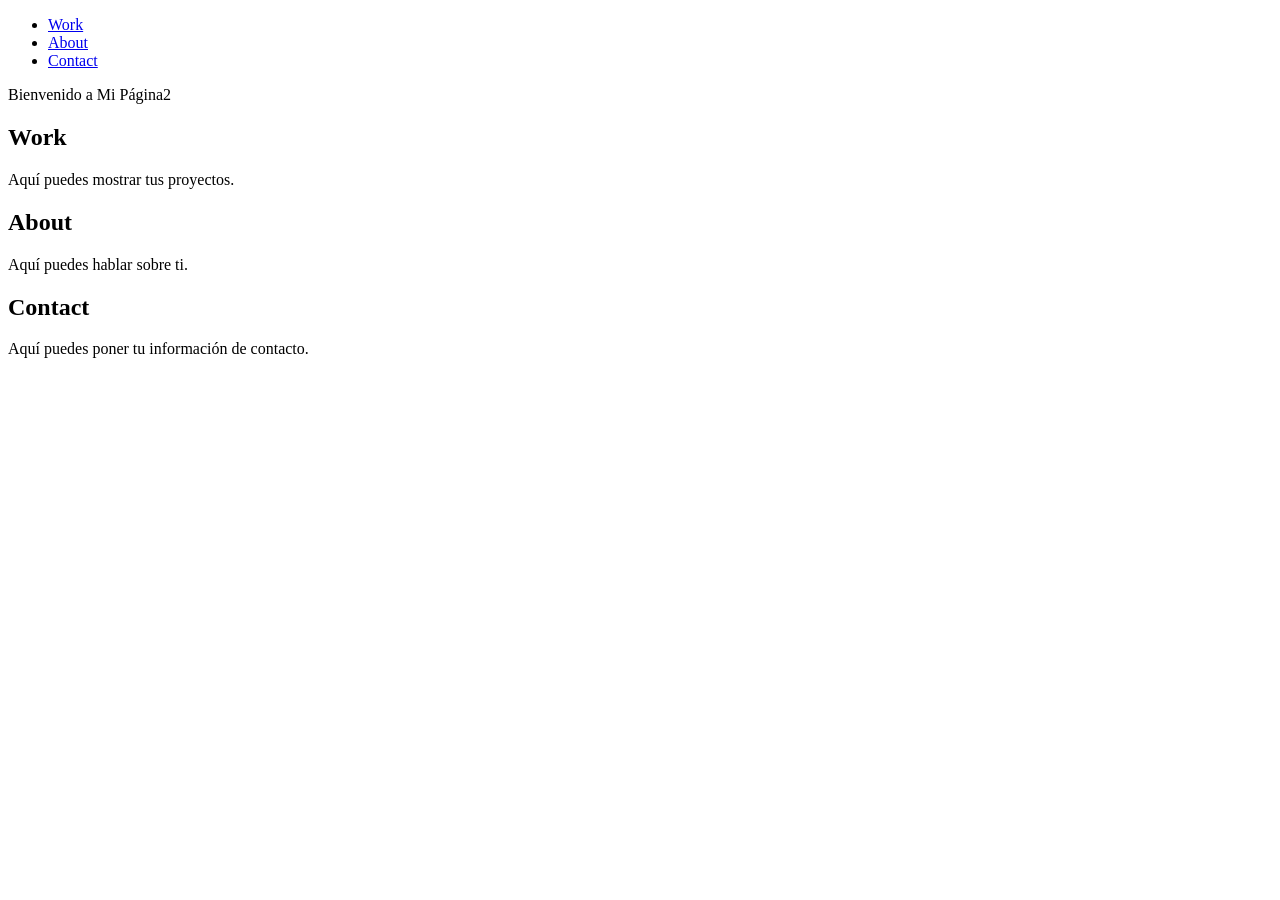
==== rictusproyect/index.html @ 82aa439c "modificado" ====
<!DOCTYPE html>
<html lang="es">
<head>
    <meta charset="UTF-8">
    <title>Mi Página Web</title>
    <meta name="viewport" content="width=device-width, initial-scale=1.0">
    
    <!-- Conexión al archivo CSS -->
    <link rel="stylesheet" href="style.css">
</head>
<body>

<header>
    <nav>
        <ul>
            <li><a href="#work">Work</a></li>
            <li><a href="#about">About</a></li>
            <li><a href="#contact">Contact</a></li>
        </ul>
    </nav>
</header>

<!-- Imagen principal -->
<div class="hero">
    Bienvenido a Mi Página2
</div>

<!-- Secciones -->
<section id="work">
    <h2>Work</h2>
    <p>Aquí puedes mostrar tus proyectos.</p>
</section>

<section id="about">
    <h2>About</h2>
    <p>Aquí puedes hablar sobre ti.</p>
</section>

<section id="contact">
    <h2>Contact</h2>
    <p>Aquí puedes poner tu información de contacto.</p>
</section>

</body>
</html>
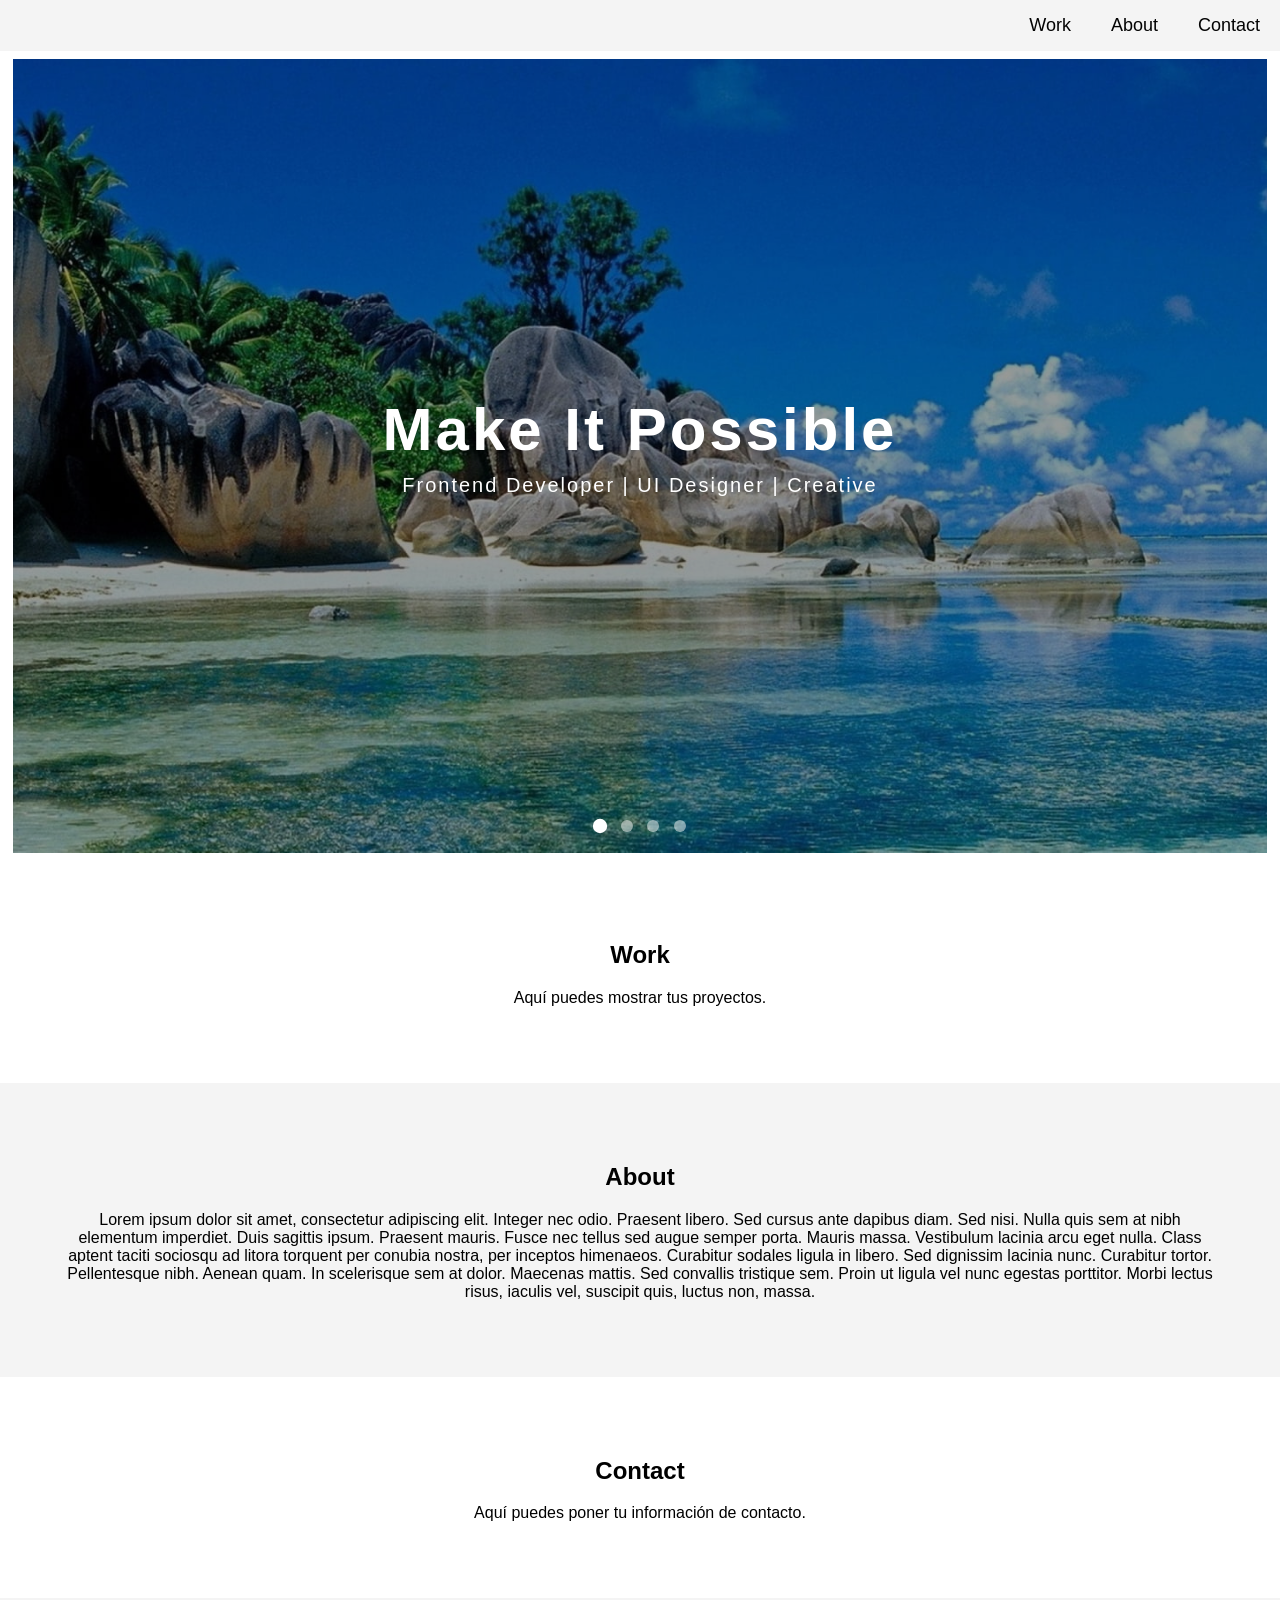
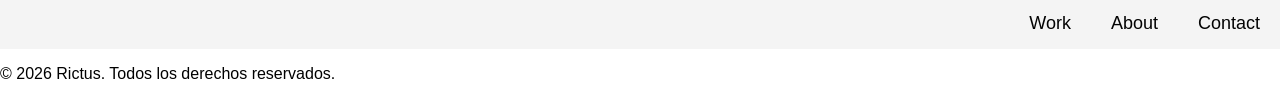
==== commit 351eb258: "pagina avanzada" ====
--- a/rictusproyect/index.html
+++ b/rictusproyect/index.html
@@ -1,45 +1,94 @@
-<!DOCTYPE html>
+<!doctype html>
 <html lang="es">
-<head>
-    <meta charset="UTF-8">
-    <title>Mi Página Web</title>
-    <meta name="viewport" content="width=device-width, initial-scale=1.0">
-    
-    <!-- Conexión al archivo CSS -->
-    <link rel="stylesheet" href="style.css">
-</head>
-<body>
+  <head>
+    <meta charset="UTF-8" />
+    <title>Rictus</title>
+    <meta name="viewport" content="width=device-width, initial-scale=1.0" />
 
-<header>
-    <nav>
+    <link rel="stylesheet" href="style.css" />
+  </head>
+  <body>
+    <header>
+      <nav>
         <ul>
-            <li><a href="#work">Work</a></li>
-            <li><a href="#about">About</a></li>
-            <li><a href="#contact">Contact</a></li>
+          <li><a href="#work">Work</a></li>
+          <li><a href="#about">About</a></li>
+          <li><a href="#contact">Contact</a></li>
         </ul>
-    </nav>
-</header>
+      </nav>
+    </header>
 
-<!-- Imagen principal -->
-<div class="hero">
-    Bienvenido a Mi Página2
-</div>
+    <!-- SLIDER -->
+    <div class="slider">
+      <div class="slides">
+        <img src="images/img1.jpg" class="slide active" />
+        <img src="images/img2.jpg" class="slide" />
+        <img src="images/img3.jpg" class="slide" />
+        <img src="images/img2.jpg" class="slide" />
+      </div>
 
-<!-- Secciones -->
-<section id="work">
-    <h2>Work</h2>
-    <p>Aquí puedes mostrar tus proyectos.</p>
-</section>
+      <!-- TEXTO ENCIMA -->
+      <div class="hero-text">
+        <h1>Make It Possible</h1>
+        <p>Frontend Developer | UI Designer | Creative</p>
+      </div>
 
-<section id="about">
-    <h2>About</h2>
-    <p>Aquí puedes hablar sobre ti.</p>
-</section>
+      <!-- INDICADORES -->
+      <div class="dots">
+        <span class="dot active"></span>
+        <span class="dot"></span>
+        <span class="dot"></span>
+        <span class="dot"></span>
+      </div>
+    </div>
 
-<section id="contact">
-    <h2>Contact</h2>
-    <p>Aquí puedes poner tu información de contacto.</p>
-</section>
+    <section id="work">
+      <h2>Work</h2>
+      <p>Aquí puedes mostrar tus proyectos.</p>
+    </section>
 
-</body>
-</html>+    <section id="about">
+      <h2>About</h2>
+      <p>
+        Lorem ipsum dolor sit amet, consectetur adipiscing elit. Integer nec
+        odio. Praesent libero. Sed cursus ante dapibus diam. Sed nisi. Nulla
+        quis sem at nibh elementum imperdiet. Duis sagittis ipsum. Praesent
+        mauris. Fusce nec tellus sed augue semper porta. Mauris massa.
+        Vestibulum lacinia arcu eget nulla. Class aptent taciti sociosqu ad
+        litora torquent per conubia nostra, per inceptos himenaeos. Curabitur
+        sodales ligula in libero. Sed dignissim lacinia nunc. Curabitur tortor.
+        Pellentesque nibh. Aenean quam. In scelerisque sem at dolor. Maecenas
+        mattis. Sed convallis tristique sem. Proin ut ligula vel nunc egestas
+        porttitor. Morbi lectus risus, iaculis vel, suscipit quis, luctus non,
+        massa.
+      </p>
+    </section>
+
+    <section id="contact">
+      <h2>Contact</h2>
+      <p>Aquí puedes poner tu información de contacto.</p>
+    </section>
+
+    <div>
+        <header class="bottom-header">
+      <nav>
+        <ul>
+          <li><a href="#work">Work</a></li>
+          <li><a href="#about">About</a></li>
+          <li><a href="#contact">Contact</a></li>
+        </ul>
+      </nav>
+    </header>
+    </div>
+
+
+    <div>
+        <footer>
+            <p>&copy; 2026 Rictus. Todos los derechos reservados.</p>
+        </footer>
+    </div>
+   
+
+    <script src="script.js"></script>
+  </body>
+</html>
--- a/rictusproyect/style.css
+++ b/rictusproyect/style.css
@@ -0,0 +1,290 @@
+body {
+    margin: 0;
+    font-family: Arial, sans-serif;
+    scroll-behavior: smooth;
+}
+
+/* NAV */
+header {
+    background: #f4f4f4;
+    padding: 15px 0;
+}
+
+nav ul {
+    list-style: none;
+    display: flex;
+    justify-content: right;
+    margin: 0;
+    padding: 0;
+}
+
+nav ul li {
+    margin: 0 20px;
+}
+
+nav ul li a {
+    color: rgb(3, 3, 3);
+    text-decoration: none;
+    font-size: 18px;
+    transition: 0.3s;
+}
+
+nav ul li a:hover {
+    color: #00bcd4;
+}
+
+/* SLIDER */
+.slider {
+    position: relative;
+    width: 100%;
+    height: 90vh;
+    overflow: hidden;
+}
+
+.slides {
+    position: relative;
+    width: 100%;
+    height: 100%;
+}
+
+.slide {
+    position: absolute;
+    width: 98%;
+    height: 98%;
+    left: 1%;
+    top: 1%;
+    object-fit: cover;
+    opacity: 0;
+    transition: opacity 1s ease-in-out;
+}
+
+.slide.active {
+    opacity: 1;
+}
+
+/* Oscurecer imagen */
+.slider::after {
+    content: "";
+    position: absolute;
+    width: 98%;
+    height: 98%;
+    background: rgba(0,0,0,0.4);
+    top: 1%;
+    left: 1%;
+}
+
+/* TEXTO SOBRE SLIDER */
+.hero-text {
+    position: absolute;
+    top: 50%;
+    left: 50%;
+    transform: translate(-50%, -50%);
+    color: white;
+    text-align: center;
+    z-index: 2;
+}
+
+.hero-text h1 {
+    font-size: 60px;
+    margin: 0;
+    letter-spacing: 3px;
+}
+
+.hero-text p {
+    font-size: 20px;
+    margin-top: 10px;
+    letter-spacing: 2px;
+}
+
+/* INDICADORES */
+.dots {
+    position: absolute;
+    bottom: 25px;
+    width: 100%;
+    text-align: center;
+    z-index: 3;
+}
+
+.dot {
+    height: 12px;
+    width: 12px;
+    margin: 0 5px;
+    background-color: rgba(255,255,255,0.5);
+    border-radius: 50%;
+    display: inline-block;
+    cursor: pointer;
+    transition: 0.3s;
+}
+
+.dot.active {
+    background-color: white;
+    transform: scale(1.2);
+}
+
+/* SECCIONES */
+section {
+    padding: 60px;
+    text-align: center;
+}
+
+section:nth-child(even) {
+    background: #f4f4f4;
+body {
+    margin: 0;
+    font-family: Arial, sans-serif;
+    scroll-behavior: smooth;
+}
+
+/* NAV */
+header {
+    background: #111;
+    padding: 15px 0;
+}
+
+nav ul {
+    list-style: none;
+    display: flex;
+    justify-content: center;
+    margin: 0;
+    padding: 0;
+}
+
+nav ul li {
+    margin: 0 20px;
+}
+
+nav ul li a {
+    color: white;
+    text-decoration: none;
+    font-size: 18px;
+    transition: 0.3s;
+}
+
+nav ul li a:hover {
+    color: #00bcd4;
+}
+
+/* SLIDER */
+.slider {
+    position: relative;
+    width: 100%;
+    height: 90vh;
+    overflow: hidden;
+}
+
+.slides {
+    position: relative;
+    width: 100%;
+    height: 100%;
+}
+
+.slide {
+    position: absolute;
+    width: 100%;
+    height: 100%;
+    object-fit: cover;
+    opacity: 0;
+    transition: opacity 1s ease-in-out;
+}
+
+.slide.active {
+    opacity: 1;
+}
+
+/* Oscurecer imagen */
+.slider::after {
+    content: "";
+    position: absolute;
+    width: 100%;
+    height: 100%;
+    background: rgba(0,0,0,0.4);
+    top: 0;
+    left: 0;
+}
+
+/* TEXTO SOBRE SLIDER */
+.hero-text {
+    position: absolute;
+    top: 50%;
+    left: 50%;
+    transform: translate(-50%, -50%);
+    color: white;
+    text-align: center;
+    z-index: 2;
+}
+
+.hero-text h1 {
+    font-size: 60px;
+    margin: 0;
+    letter-spacing: 3px;
+}
+
+.hero-text p {
+    font-size: 20px;
+    margin-top: 10px;
+    letter-spacing: 2px;
+}
+
+/* INDICADORES */
+.dots {
+    position: absolute;
+    bottom: 25px;
+    width: 100%;
+    text-align: center;
+    z-index: 3;
+}
+
+.dot {
+    height: 12px;
+    width: 12px;
+    margin: 0 5px;
+    background-color: rgba(255,255,255,0.5);
+    border-radius: 50%;
+    display: inline-block;
+    cursor: pointer;
+    transition: 0.3s;
+}
+
+.dot.active {
+    background-color: white;
+    transform: scale(1.2);
+}
+
+/* SECCIONES */
+section {
+    padding: 60px;
+    text-align: center;
+}
+
+section:nth-child(even) {
+    background: #f4f4f4;
+}
+
+.bottom-header {
+    background: #111;
+    padding: 15px 0;
+}
+
+.bottom-header nav ul {
+    list-style: none;
+    display: flex;
+    justify-content: center;
+    margin: 0;
+    padding: 0;
+}
+
+.bottom-header nav ul li {
+    margin: 0 20px;
+}
+
+.bottom-header nav ul li a {
+    color: white;
+    text-decoration: none;
+    font-size: 18px;
+    transition: 0.3s;
+}
+
+.bottom-header nav ul li a:hover {
+    color: #00bcd4;
+}
+}
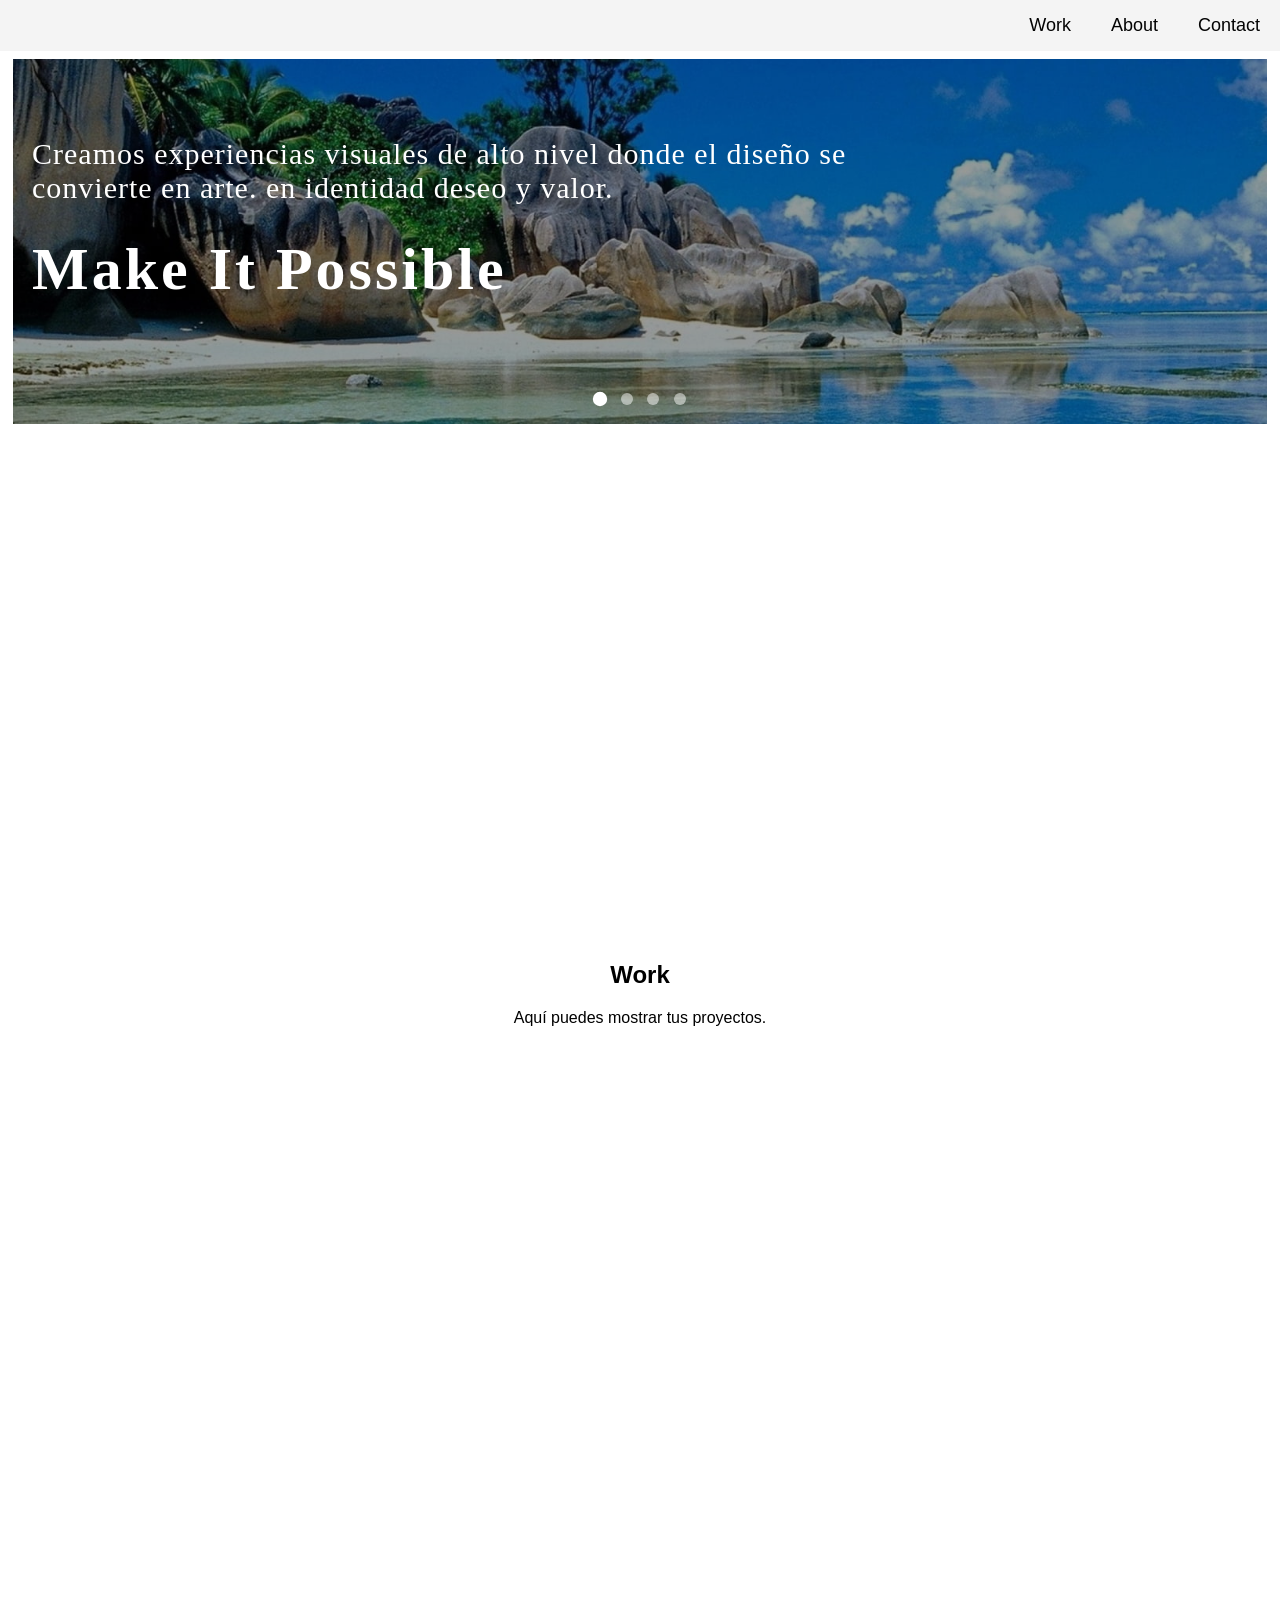
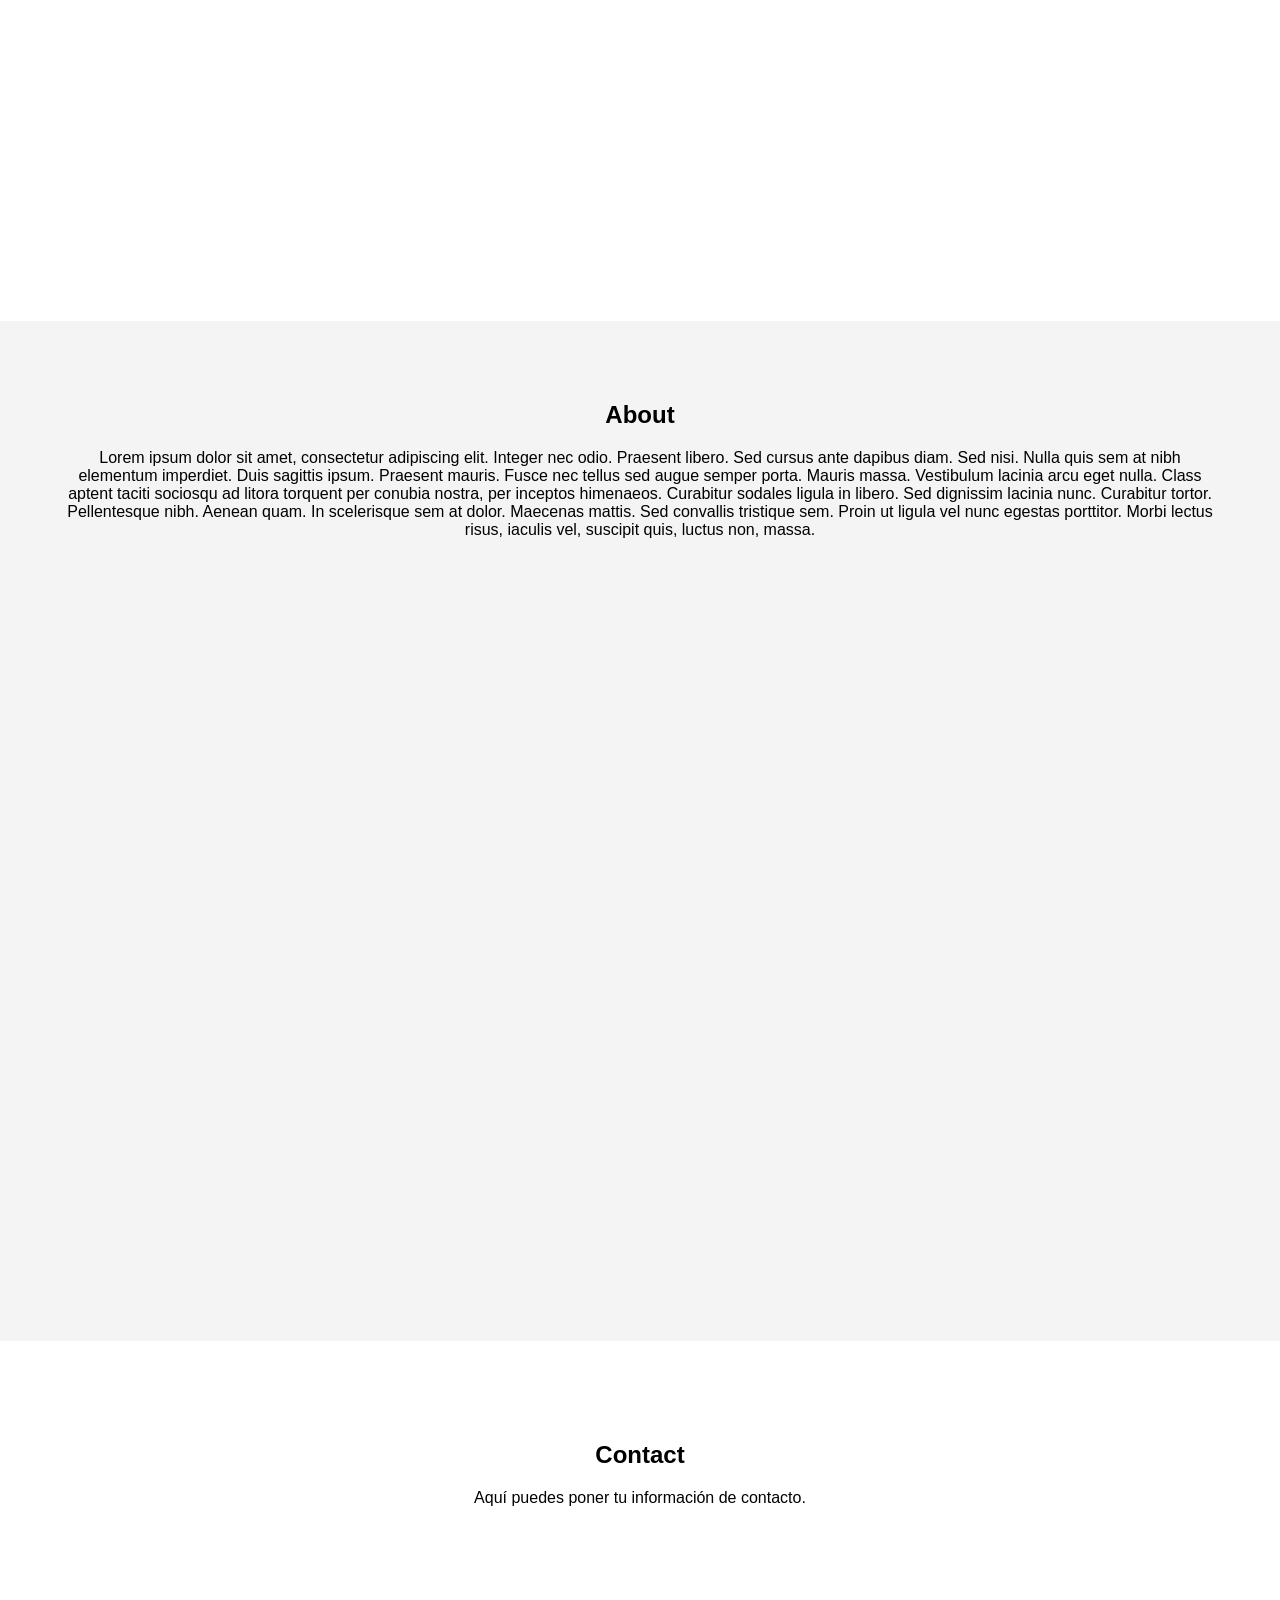
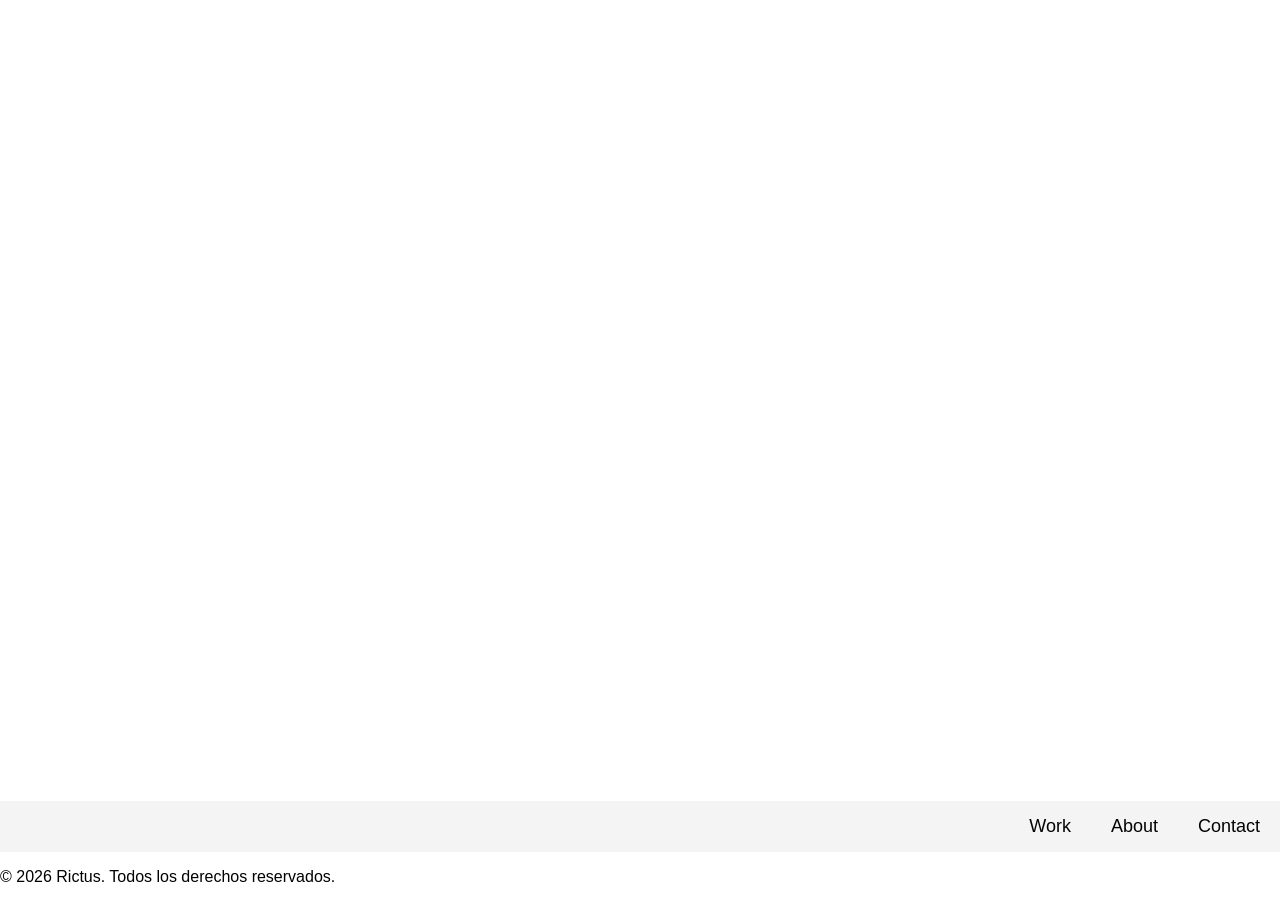
==== commit cedf5a0f: "mejorando el slide" ====
--- a/rictusproyect/index.html
+++ b/rictusproyect/index.html
@@ -29,8 +29,11 @@
 
       <!-- TEXTO ENCIMA -->
       <div class="hero-text">
+        
+        <p>Creamos experiencias visuales de alto nivel donde el diseño se convierte en arte.
+            en identidad deseo y valor.
+        </p>
         <h1>Make It Possible</h1>
-        <p>Frontend Developer | UI Designer | Creative</p>
       </div>
 
       <!-- INDICADORES -->
--- a/rictusproyect/style.css
+++ b/rictusproyect/style.css
@@ -50,7 +50,7 @@
 .slide {
     position: absolute;
     width: 98%;
-    height: 98%;
+    height: 45%;
     left: 1%;
     top: 1%;
     object-fit: cover;
@@ -67,7 +67,7 @@
     content: "";
     position: absolute;
     width: 98%;
-    height: 98%;
+    height: 45%;
     background: rgba(0,0,0,0.4);
     top: 1%;
     left: 1%;
@@ -76,24 +76,27 @@
 /* TEXTO SOBRE SLIDER */
 .hero-text {
     position: absolute;
-    top: 50%;
-    left: 50%;
+    top: 20%;
+    left: 35%;
     transform: translate(-50%, -50%);
     color: white;
-    text-align: center;
+    text-align: left;
     z-index: 2;
 }
 
 .hero-text h1 {
+    font-family: 'Times New Roman', Times, serif;
     font-size: 60px;
     margin: 0;
     letter-spacing: 3px;
 }
 
 .hero-text p {
-    font-size: 20px;
-    margin-top: 10px;
-    letter-spacing: 2px;
+    font-family: Georgia, 'Times New Roman', Times, serif;
+    font-size: 30px;
+    margin-top: 15px;
+    letter-spacing: 1px;
+    justify-content: left;
 }
 
 /* INDICADORES */
@@ -101,6 +104,7 @@
     position: absolute;
     bottom: 25px;
     width: 100%;
+    height: 55%;
     text-align: center;
     z-index: 3;
 }
@@ -123,6 +127,8 @@
 
 /* SECCIONES */
 section {
+    height: 100vh;
+    margin: 20px 0;
     padding: 60px;
     text-align: center;
 }
